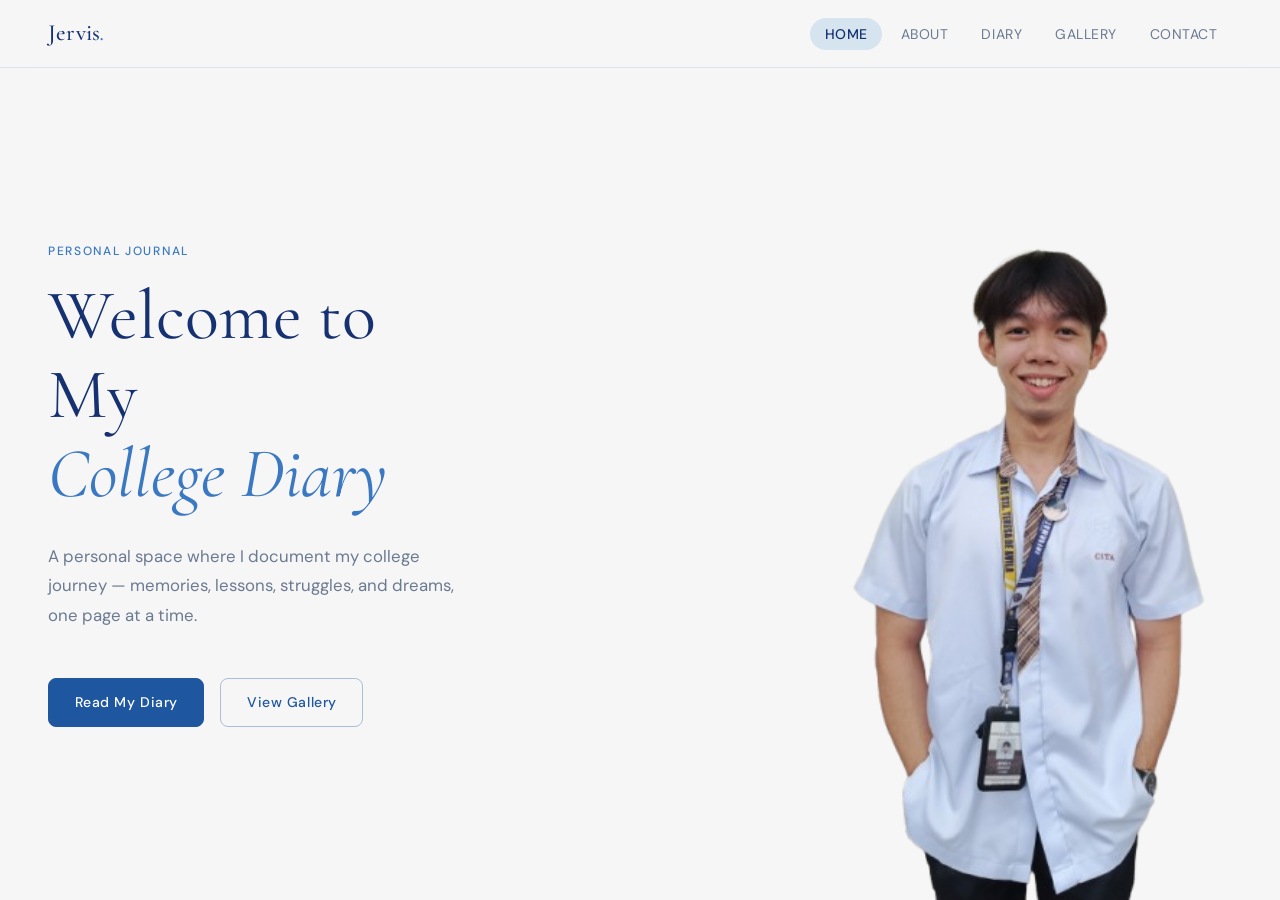
==== index.html @ 03a33ef6 "Initial commit" ====
<!DOCTYPE html>
<html lang="en">
<head>
  <meta charset="UTF-8">
  <meta name="viewport" content="width=device-width, initial-scale=1.0">
  <title>Jervis | College Diary</title>
  <link rel="stylesheet" href="style.css">
</head>
<body>

  <!-- Navigation -->
  <nav class="site-nav">
    <a class="site-nav__brand" href="index.html">Jervis<span>.</span></a>
    <ul class="site-nav__links" id="navLinks">
      <li><a href="index.html" class="active">Home</a></li>
      <li><a href="About.html">About</a></li>
      <li><a href="Diary.html">Diary</a></li>
      <li><a href="Gallery.html">Gallery</a></li>
      <li><a href="Contact.html">Contact</a></li>
    </ul>
    <button class="nav-toggle" id="navToggle" aria-label="Toggle menu">
      <span></span><span></span><span></span>
    </button>
  </nav>

  <!-- Hero -->
  <section class="hero">
    <div class="hero__content">
      <span class="hero__eyebrow">Personal Journal</span>
      <h1 class="hero__title">Welcome to My<br><em>College Diary</em></h1>
      <p class="hero__subtitle">
        A personal space where I document my college journey — memories, lessons, struggles, and dreams, one page at a time.
      </p>
      <div class="hero__actions">
        <a href="Diary.html" class="btn btn-primary">Read My Diary</a>
        <a href="Gallery.html" class="btn btn-outline">View Gallery</a>
      </div>
    </div>
    <div class="hero__image-wrap">
      <img src="src/IMG_20260216_111054_024-removebg-preview.png" alt="Jervis">
    </div>
  </section>

  <!-- Footer -->
  <!-- <footer class="site-footer">
    <p class="site-footer__copy">&copy; 2026 Jervis. All rights reserved.</p>
    <nav class="site-footer__links">
      <a href="About.html">About</a>
      <a href="Diary.html">Diary</a>
      <a href="Contact.html">Contact</a>
    </nav>
  </footer> -->

  <script>
    const toggle = document.getElementById('navToggle');
    const links  = document.getElementById('navLinks');
    toggle.addEventListener('click', () => links.classList.toggle('open'));
    links.querySelectorAll('a').forEach(a => a.addEventListener('click', () => links.classList.remove('open')));
  </script>
</body>
</html>
---- style.css ----
/* =============================================
   YSHOU COLLEGE DIARY — Redesigned Style
   Minimalist & Aesthetic UI/UX
   ============================================= */

@import url('https://fonts.googleapis.com/css2?family=Cormorant+Garamond:ital,wght@0,300;0,400;0,500;0,600;1,300;1,400&family=DM+Sans:wght@300;400;500&display=swap');

:root {
  --color-bg-main:        #F6F6F6;
  --color-bg-secondary:   #D6E4F0;
  --color-primary:        #1E56A0;
  --color-primary-dark:   #163172;
  --color-text-primary:   #163172;
  --color-text-secondary: #1E56A0;
  --color-text-muted:     #6B7A90;
  --color-border:         #D6E4F0;
  --color-accent:         #3A78C2;
  --color-bg-card:        #FFFFFF;
  --color-bg-hover:       #EBF3FA;
  --color-surface:        #F0F6FC;
  --color-ink:            #1a2a3a;
  --color-rule:           rgba(30, 86, 160, 0.12);
  --font-display: 'Cormorant Garamond', Georgia, serif;
  --font-body:    'DM Sans', system-ui, sans-serif;
  --space-xs:  0.5rem;
  --space-sm:  1rem;
  --space-md:  1.75rem;
  --space-lg:  3rem;
  --space-xl:  5rem;
  --radius-sm: 8px;
  --radius-md: 16px;
  --radius-lg: 28px;
  --shadow-card: 0 2px 20px rgba(22, 49, 114, 0.07), 0 1px 4px rgba(22, 49, 114, 0.05);
  --shadow-hover: 0 8px 32px rgba(22, 49, 114, 0.13), 0 2px 8px rgba(22, 49, 114, 0.08);
  --transition: 0.26s cubic-bezier(0.4, 0, 0.2, 1);
}

*, *::before, *::after { box-sizing: border-box; margin: 0; padding: 0; }
html { scroll-behavior: smooth; }
body {
  background-color: var(--color-bg-main);
  font-family: var(--font-body);
  font-size: 1rem;
  font-weight: 400;
  line-height: 1.7;
  color: var(--color-ink);
  -webkit-font-smoothing: antialiased;
}
img { display: block; max-width: 100%; }
a { text-decoration: none; color: inherit; }

/* NAVIGATION */
.site-nav {
  position: sticky; top: 0; z-index: 100;
  background: rgba(246, 246, 246, 0.88);
  backdrop-filter: blur(14px);
  -webkit-backdrop-filter: blur(14px);
  border-bottom: 1px solid var(--color-rule);
  padding: 0 var(--space-lg);
  display: flex; align-items: center; justify-content: space-between;
  height: 68px;
}
.site-nav__brand {
  font-family: var(--font-display);
  font-size: 1.45rem; font-weight: 500; letter-spacing: 0.01em;
  color: var(--color-primary-dark); white-space: nowrap;
}
.site-nav__brand span { color: var(--color-accent); font-style: italic; }
.site-nav__links { display: flex; align-items: center; gap: 0.25rem; list-style: none; }
.site-nav__links a {
  font-size: 0.875rem; font-weight: 400; letter-spacing: 0.04em;
  text-transform: uppercase; color: var(--color-text-muted);
  padding: 0.45rem 0.9rem; border-radius: 99px;
  transition: color var(--transition), background var(--transition);
}
.site-nav__links a:hover { color: var(--color-primary); background: var(--color-bg-hover); }
.site-nav__links a.active { color: var(--color-primary-dark); font-weight: 500; background: var(--color-bg-secondary); }
.nav-toggle { display: none; flex-direction: column; gap: 5px; cursor: pointer; padding: 6px; border: none; background: none; }
.nav-toggle span { display: block; width: 22px; height: 2px; background: var(--color-primary-dark); border-radius: 2px; transition: var(--transition); }

/* PAGE WRAPPER */
.page-wrapper { max-width: 1120px; margin: 0 auto; padding: 0 var(--space-lg); }

/* HERO */
.hero {
  min-height: calc(100vh - 68px); /* hero */
  display: flex;
  justify-content: center;
  align-items: center;
  gap: 0;
  padding: 0 0 0 var(--space-lg);
  max-width: 100%;
  margin: 0 auto;
  overflow: hidden;
  padding: auto 20%;
}
.hero__content {
  display: flex;
  flex-direction: column;
  padding-left: -100px;
  padding: var(--space-xl) var(--space-lg) var(--space-xl) 0;
}
.hero__eyebrow {
  display: inline-block; font-family: var(--font-body);
  font-size: 0.75rem; font-weight: 500; letter-spacing: 0.14em;
  text-transform: uppercase; color: var(--color-accent);
  margin-bottom: var(--space-sm); opacity: 0;
  animation: fadeUp 0.7s 0.1s forwards;
}
.hero__title {
  font-family: var(--font-display);
  font-size: clamp(2.6rem, 5.5vw, 4.4rem); font-weight: 400;
  line-height: 1.12; color: var(--color-primary-dark);
  margin-bottom: var(--space-md); opacity: 0;
  animation: fadeUp 0.7s 0.2s forwards;
}
.hero__title em { font-style: italic; color: var(--color-accent); }
.hero__subtitle {
  font-size: 1.05rem; line-height: 1.75; color: var(--color-text-muted);
  max-width: 420px; margin-bottom: var(--space-lg);
  opacity: 0; animation: fadeUp 0.7s 0.3s forwards;
}
.hero__actions { display: flex; gap: var(--space-sm); flex-wrap: wrap; opacity: 0; animation: fadeUp 0.7s 0.4s forwards; }
.hero__image-wrap {
  display: flex;
  justify-content: center;
  align-items: flex-end;
  opacity: 0;
  animation: fadeIn 1s 0.3s forwards;
  /* Break out of the grid column to bleed toward the right edge */
  margin-right: calc(-1 * var(--space-lg));
  overflow: visible;
  position: relative;
}
.hero__image-wrap img {
  height: calc(100vh - 68px);
  max-height: none;
  width: auto;
  object-fit: contain;
  object-position: bottom center;
  /* filter: drop-shadow(-24px 0 56px rgba(30, 86, 160, 0.18)) drop-shadow(0 32px 64px rgba(22, 49, 114, 0.16)); */
  transform-origin: bottom right;
  margin-left: 250px;
}

/* BUTTONS */
.btn {
  display: inline-flex; align-items: center; gap: 0.4rem;
  font-family: var(--font-body); font-size: 0.875rem; font-weight: 500;
  letter-spacing: 0.04em; padding: 0.72rem 1.6rem;
  border-radius: var(--radius-sm); border: 1.5px solid transparent;
  cursor: pointer; transition: all var(--transition); white-space: nowrap;
}
.btn-primary { background: var(--color-primary); color: #fff; border-color: var(--color-primary); }
.btn-primary:hover { background: var(--color-primary-dark); border-color: var(--color-primary-dark); box-shadow: 0 4px 16px rgba(22, 49, 114, 0.22); transform: translateY(-1px); color: #fff; }
.btn-outline { background: transparent; color: var(--color-primary); border-color: rgba(30, 86, 160, 0.35); }
.btn-outline:hover { background: var(--color-bg-hover); border-color: var(--color-primary); transform: translateY(-1px); color: var(--color-primary-dark); }

/* PAGE HEADER */
.page-header { padding: var(--space-xl) 0 var(--space-lg); text-align: center; }
.page-header__label { display: inline-block; font-size: 0.72rem; font-weight: 500; letter-spacing: 0.16em; text-transform: uppercase; color: var(--color-accent); margin-bottom: 0.6rem; }
.page-header__title { font-family: var(--font-display); font-size: clamp(2rem, 4vw, 3.2rem); font-weight: 400; color: var(--color-primary-dark); line-height: 1.2; margin-bottom: 0.75rem; }
.page-header__desc { font-size: 1rem; color: var(--color-text-muted); max-width: 520px; margin: 0 auto; line-height: 1.7; }
.divider { width: 48px; height: 2px; background: var(--color-primary); border-radius: 2px; margin: 1.5rem auto 0; opacity: 0.35; }

/* DIARY ENTRIES */
.entries-list { max-width: 700px; margin: 0 auto; padding-bottom: var(--space-xl); }
.entry-card {
  background: var(--color-bg-card); border-radius: var(--radius-md);
  padding: var(--space-md) var(--space-lg); margin-bottom: var(--space-md);
  box-shadow: var(--shadow-card); border-left: 3px solid var(--color-bg-secondary);
  transition: box-shadow var(--transition), border-color var(--transition), transform var(--transition);
  cursor: default;
}
.entry-card:hover { box-shadow: var(--shadow-hover); border-left-color: var(--color-primary); transform: translateY(-2px); }
.entry-card__date { font-size: 0.75rem; font-weight: 500; letter-spacing: 0.1em; text-transform: uppercase; color: var(--color-accent); margin-bottom: 0.5rem; }
.entry-card__title { font-family: var(--font-display); font-size: 1.5rem; font-weight: 500; color: var(--color-primary-dark); margin-bottom: 0.65rem; line-height: 1.3; }
.entry-card__body { font-size: 0.97rem; color: var(--color-text-muted); line-height: 1.8; }

/* ABOUT */
.about-section { max-width: 760px; margin: 0 auto; padding-bottom: var(--space-xl); }
.about-card { background: var(--color-bg-card); border-radius: var(--radius-lg); padding: var(--space-xl); box-shadow: var(--shadow-card); display: flex; gap: var(--space-lg); align-items: flex-start; }
.about-card__avatar { flex-shrink: 0; width: 140px; height: 140px; border-radius: 50%; overflow: hidden; border: 4px solid var(--color-bg-secondary); background: var(--color-surface); }
.about-card__avatar img { width: 100%; height: 100%; object-fit: cover; object-position: center top; }
.about-card__name { font-family: var(--font-display); font-size: 2.2rem; font-weight: 400; color: var(--color-primary-dark); margin-bottom: 0.3rem; }
.about-card__role { font-size: 0.8rem; font-weight: 500; letter-spacing: 0.12em; text-transform: uppercase; color: var(--color-accent); margin-bottom: var(--space-sm); }
.about-card__bio { font-size: 1rem; color: var(--color-text-muted); line-height: 1.8; }

/* GALLERY */
.gallery-grid { display: grid; grid-template-columns: repeat(3, 1fr); gap: var(--space-md); padding-bottom: var(--space-xl); }
.gallery-item { border-radius: var(--radius-md); overflow: hidden; background: var(--color-bg-secondary); aspect-ratio: 1 / 1; box-shadow: var(--shadow-card); transition: box-shadow var(--transition), transform var(--transition); cursor: zoom-in; }
.gallery-item:hover { box-shadow: var(--shadow-hover); transform: scale(1.02); }
.gallery-item img { width: 100%; height: 100%; object-fit: cover; object-position: top; transition: transform var(--transition); }
.gallery-item:hover img { transform: scale(1.05); }

/* CONTACT */
.contact-wrap { max-width: 580px; margin: 0 auto; padding-bottom: var(--space-xl); }
.contact-form { background: var(--color-bg-card); border-radius: var(--radius-lg); padding: var(--space-xl); box-shadow: var(--shadow-card); }
.form-group { margin-bottom: 1.4rem; }
.form-label { display: block; font-size: 0.78rem; font-weight: 500; letter-spacing: 0.1em; text-transform: uppercase; color: var(--color-text-secondary); margin-bottom: 0.5rem; }
.form-control { width: 100%; padding: 0.72rem 1rem; font-family: var(--font-body); font-size: 0.95rem; color: var(--color-ink); background: var(--color-surface); border: 1.5px solid var(--color-border); border-radius: var(--radius-sm); transition: border-color var(--transition), box-shadow var(--transition), background var(--transition); outline: none; -webkit-appearance: none; }
.form-control::placeholder { color: #b0bcc8; }
.form-control:focus { background: #fff; border-color: var(--color-primary); box-shadow: 0 0 0 4px rgba(30, 86, 160, 0.1); }
textarea.form-control { resize: vertical; min-height: 130px; }

/* FOOTER */
.site-footer { border-top: 1px solid var(--color-rule); padding: var(--space-md) var(--space-lg); display: flex; align-items: center; justify-content: space-between; flex-wrap: wrap; gap: 1rem; }
.site-footer__copy { font-size: 0.82rem; color: var(--color-text-muted); }
.site-footer__links { display: flex; gap: var(--space-sm); }
.site-footer__links a { font-size: 0.82rem; color: var(--color-text-muted); transition: color var(--transition); }
.site-footer__links a:hover { color: var(--color-primary); }

/* ANIMATIONS */
@keyframes fadeUp { from { opacity: 0; transform: translateY(18px); } to { opacity: 1; transform: translateY(0); } }
@keyframes fadeIn { from { opacity: 0; } to { opacity: 1; } }
.entry-card:nth-child(1) { animation: fadeUp 0.55s 0.05s both; }
.entry-card:nth-child(2) { animation: fadeUp 0.55s 0.13s both; }
.entry-card:nth-child(3) { animation: fadeUp 0.55s 0.21s both; }
.entry-card:nth-child(4) { animation: fadeUp 0.55s 0.29s both; }
.gallery-item:nth-child(1) { animation: fadeUp 0.5s 0.05s both; }
.gallery-item:nth-child(2) { animation: fadeUp 0.5s 0.12s both; }
.gallery-item:nth-child(3) { animation: fadeUp 0.5s 0.19s both; }

/* RESPONSIVE */
@media (max-width: 900px) {
  .hero { grid-template-columns: 1fr; text-align: center; padding: var(--space-lg) var(--space-md); gap: var(--space-md); min-height: unset; overflow: hidden; }
  .hero__subtitle { margin-left: auto; margin-right: auto; }
  .hero__actions { justify-content: center; }
  .hero__image-wrap img { height: 55vh; max-height: none; }
  .hero__image-wrap { order: -1; }
  .about-card { flex-direction: column; align-items: center; text-align: center; padding: var(--space-lg); }
  .gallery-grid { grid-template-columns: repeat(2, 1fr); }
  .site-nav { padding: 0 var(--space-md); }
  .page-wrapper { padding: 0 var(--space-md); }
}
@media (max-width: 600px) {
  .site-nav__links { display: none; position: fixed; inset: 68px 0 0 0; background: rgba(246, 246, 246, 0.97); flex-direction: column; align-items: center; justify-content: center; gap: 0.5rem; padding: var(--space-lg); }
  .site-nav__links.open { display: flex; }
  .site-nav__links a { font-size: 1.1rem; padding: 0.7rem 2rem; width: 100%; text-align: center; }
  .nav-toggle { display: flex; }
  .gallery-grid { grid-template-columns: 1fr; }
  .page-wrapper { padding: 0 var(--space-sm); }
  .contact-form, .about-card { padding: var(--space-lg) var(--space-md); }
  .entry-card { padding: var(--space-sm) var(--space-md); }
}
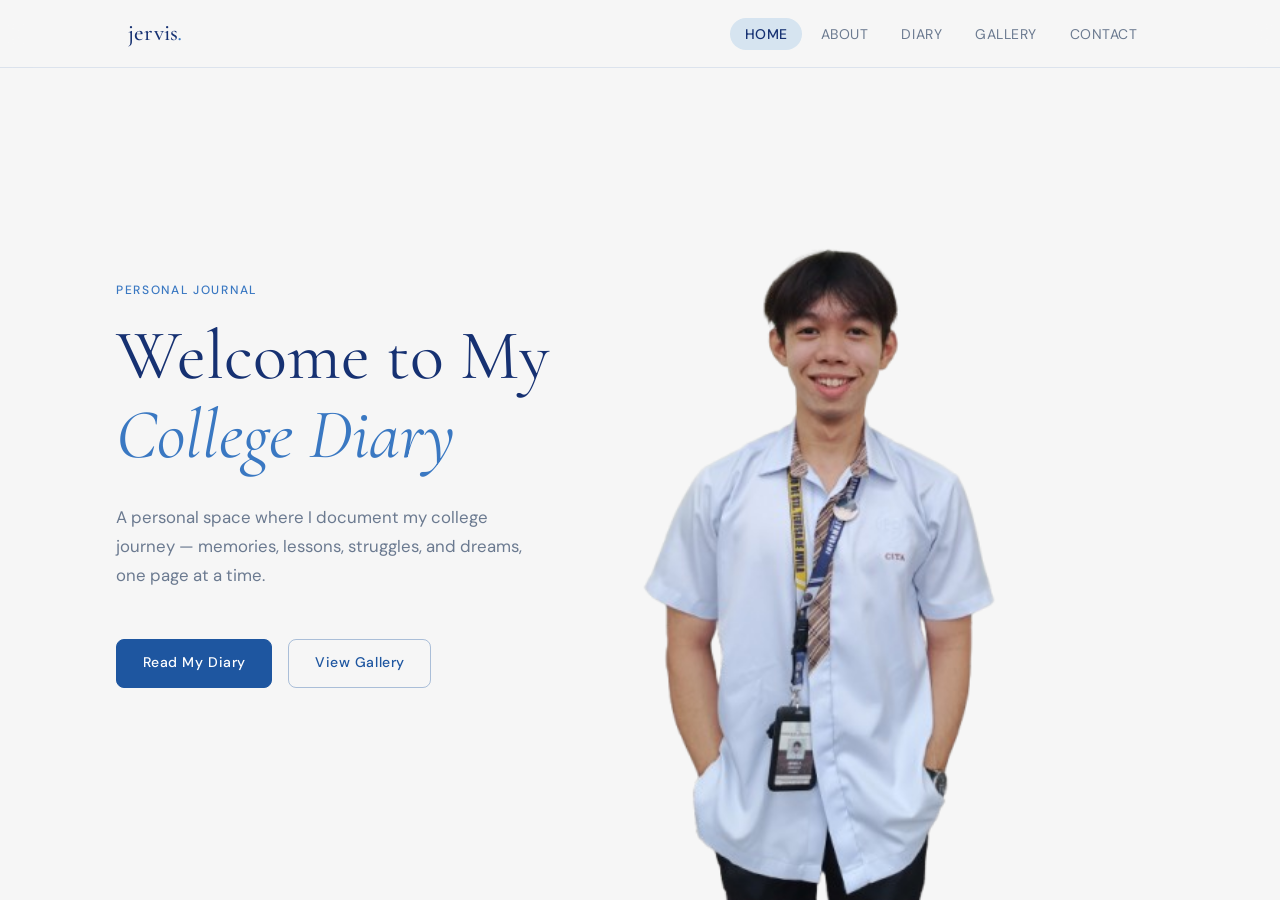
==== commit ef5b14e6: "added and fixed responsive" ====
--- a/index.html
+++ b/index.html
@@ -1,26 +1,30 @@
 <!DOCTYPE html>
 <html lang="en">
+
 <head>
   <meta charset="UTF-8">
   <meta name="viewport" content="width=device-width, initial-scale=1.0">
-  <title>Jervis | College Diary</title>
+  <title>jervis | College Diary</title>
   <link rel="stylesheet" href="style.css">
 </head>
+
 <body>
 
   <!-- Navigation -->
   <nav class="site-nav">
-    <a class="site-nav__brand" href="index.html">Jervis<span>.</span></a>
-    <ul class="site-nav__links" id="navLinks">
-      <li><a href="index.html" class="active">Home</a></li>
-      <li><a href="About.html">About</a></li>
-      <li><a href="Diary.html">Diary</a></li>
-      <li><a href="Gallery.html">Gallery</a></li>
-      <li><a href="Contact.html">Contact</a></li>
-    </ul>
-    <button class="nav-toggle" id="navToggle" aria-label="Toggle menu">
-      <span></span><span></span><span></span>
-    </button>
+    <div class="site-nav__inner">
+      <a class="site-nav__brand" href="index.html">jervis<span>.</span></a>
+      <ul class="site-nav__links" id="navLinks">
+        <li><a href="index.html" class="active">Home</a></li>
+        <li><a href="About.html">About</a></li>
+        <li><a href="Diary.html">Diary</a></li>
+        <li><a href="Gallery.html">Gallery</a></li>
+        <li><a href="Contact.html">Contact</a></li>
+      </ul>
+      <button class="nav-toggle" id="navToggle" aria-label="Toggle menu">
+        <span></span><span></span><span></span>
+      </button>
+    </div>
   </nav>
 
   <!-- Hero -->
@@ -29,7 +33,8 @@
       <span class="hero__eyebrow">Personal Journal</span>
       <h1 class="hero__title">Welcome to My<br><em>College Diary</em></h1>
       <p class="hero__subtitle">
-        A personal space where I document my college journey — memories, lessons, struggles, and dreams, one page at a time.
+        A personal space where I document my college journey — memories, lessons, struggles, and dreams, one page at a
+        time.
       </p>
       <div class="hero__actions">
         <a href="Diary.html" class="btn btn-primary">Read My Diary</a>
@@ -37,13 +42,13 @@
       </div>
     </div>
     <div class="hero__image-wrap">
-      <img src="src/IMG_20260216_111054_024-removebg-preview.png" alt="Jervis">
+      <img src="src/IMG_20260216_111054_024-removebg-preview.png" alt="jervis">
     </div>
   </section>
 
   <!-- Footer -->
   <!-- <footer class="site-footer">
-    <p class="site-footer__copy">&copy; 2026 Jervis. All rights reserved.</p>
+    <p class="site-footer__copy">&copy; 2026 jervis. All rights reserved.</p>
     <nav class="site-footer__links">
       <a href="About.html">About</a>
       <a href="Diary.html">Diary</a>
@@ -53,9 +58,16 @@
 
   <script>
     const toggle = document.getElementById('navToggle');
-    const links  = document.getElementById('navLinks');
-    toggle.addEventListener('click', () => links.classList.toggle('open'));
-    links.querySelectorAll('a').forEach(a => a.addEventListener('click', () => links.classList.remove('open')));
+    const links = document.getElementById('navLinks');
+    toggle.addEventListener('click', () => {
+      links.classList.toggle('open');
+      toggle.classList.toggle('open');
+    });
+    links.querySelectorAll('a').forEach(a => a.addEventListener('click', () => {
+      links.classList.remove('open');
+      toggle.classList.remove('open');
+    }));
   </script>
 </body>
-</html>
+
+</html>
--- a/style.css
+++ b/style.css
@@ -6,27 +6,27 @@
 @import url('https://fonts.googleapis.com/css2?family=Cormorant+Garamond:ital,wght@0,300;0,400;0,500;0,600;1,300;1,400&family=DM+Sans:wght@300;400;500&display=swap');
 
 :root {
-  --color-bg-main:        #F6F6F6;
-  --color-bg-secondary:   #D6E4F0;
-  --color-primary:        #1E56A0;
-  --color-primary-dark:   #163172;
-  --color-text-primary:   #163172;
+  --color-bg-main: #F6F6F6;
+  --color-bg-secondary: #D6E4F0;
+  --color-primary: #1E56A0;
+  --color-primary-dark: #163172;
+  --color-text-primary: #163172;
   --color-text-secondary: #1E56A0;
-  --color-text-muted:     #6B7A90;
-  --color-border:         #D6E4F0;
-  --color-accent:         #3A78C2;
-  --color-bg-card:        #FFFFFF;
-  --color-bg-hover:       #EBF3FA;
-  --color-surface:        #F0F6FC;
-  --color-ink:            #1a2a3a;
-  --color-rule:           rgba(30, 86, 160, 0.12);
+  --color-text-muted: #6B7A90;
+  --color-border: #D6E4F0;
+  --color-accent: #3A78C2;
+  --color-bg-card: #FFFFFF;
+  --color-bg-hover: #EBF3FA;
+  --color-surface: #F0F6FC;
+  --color-ink: #1a2a3a;
+  --color-rule: rgba(30, 86, 160, 0.12);
   --font-display: 'Cormorant Garamond', Georgia, serif;
-  --font-body:    'DM Sans', system-ui, sans-serif;
-  --space-xs:  0.5rem;
-  --space-sm:  1rem;
-  --space-md:  1.75rem;
-  --space-lg:  3rem;
-  --space-xl:  5rem;
+  --font-body: 'DM Sans', system-ui, sans-serif;
+  --space-xs: 0.5rem;
+  --space-sm: 1rem;
+  --space-md: 1.75rem;
+  --space-lg: 3rem;
+  --space-xl: 5rem;
   --radius-sm: 8px;
   --radius-md: 16px;
   --radius-lg: 28px;
@@ -35,8 +35,18 @@
   --transition: 0.26s cubic-bezier(0.4, 0, 0.2, 1);
 }
 
-*, *::before, *::after { box-sizing: border-box; margin: 0; padding: 0; }
-html { scroll-behavior: smooth; }
+*,
+*::before,
+*::after {
+  box-sizing: border-box;
+  margin: 0;
+  padding: 0;
+}
+
+html {
+  scroll-behavior: smooth;
+}
+
 body {
   background-color: var(--color-bg-main);
   font-family: var(--font-body);
@@ -46,200 +56,853 @@
   color: var(--color-ink);
   -webkit-font-smoothing: antialiased;
 }
-img { display: block; max-width: 100%; }
-a { text-decoration: none; color: inherit; }
+
+img {
+  display: block;
+  max-width: 100%;
+}
+
+a {
+  text-decoration: none;
+  color: inherit;
+}
 
 /* NAVIGATION */
 .site-nav {
-  position: sticky; top: 0; z-index: 100;
+  position: sticky;
+  top: 0;
+  z-index: 100;
   background: rgba(246, 246, 246, 0.88);
   backdrop-filter: blur(14px);
   -webkit-backdrop-filter: blur(14px);
   border-bottom: 1px solid var(--color-rule);
+  padding: 0;
+  height: 68px;
+}
+
+.site-nav__inner {
+  max-width: 1120px;
+  width: 100%;
+  margin: 0 auto;
   padding: 0 var(--space-lg);
-  display: flex; align-items: center; justify-content: space-between;
-  height: 68px;
-}
+  display: flex;
+  align-items: center;
+  justify-content: space-between;
+  height: 100%;
+}
+
 .site-nav__brand {
   font-family: var(--font-display);
-  font-size: 1.45rem; font-weight: 500; letter-spacing: 0.01em;
-  color: var(--color-primary-dark); white-space: nowrap;
-}
-.site-nav__brand span { color: var(--color-accent); font-style: italic; }
-.site-nav__links { display: flex; align-items: center; gap: 0.25rem; list-style: none; }
+  font-size: 1.45rem;
+  font-weight: 500;
+  letter-spacing: 0.01em;
+  color: var(--color-primary-dark);
+  white-space: nowrap;
+}
+
+.site-nav__brand span {
+  color: var(--color-accent);
+  font-style: italic;
+}
+
+.site-nav__links {
+  display: flex;
+  align-items: center;
+  gap: 0.25rem;
+  list-style: none;
+}
+
 .site-nav__links a {
-  font-size: 0.875rem; font-weight: 400; letter-spacing: 0.04em;
-  text-transform: uppercase; color: var(--color-text-muted);
-  padding: 0.45rem 0.9rem; border-radius: 99px;
+  font-size: 0.875rem;
+  font-weight: 400;
+  letter-spacing: 0.04em;
+  text-transform: uppercase;
+  color: var(--color-text-muted);
+  padding: 0.45rem 0.9rem;
+  border-radius: 99px;
   transition: color var(--transition), background var(--transition);
 }
-.site-nav__links a:hover { color: var(--color-primary); background: var(--color-bg-hover); }
-.site-nav__links a.active { color: var(--color-primary-dark); font-weight: 500; background: var(--color-bg-secondary); }
-.nav-toggle { display: none; flex-direction: column; gap: 5px; cursor: pointer; padding: 6px; border: none; background: none; }
-.nav-toggle span { display: block; width: 22px; height: 2px; background: var(--color-primary-dark); border-radius: 2px; transition: var(--transition); }
+
+.site-nav__links a:hover {
+  color: var(--color-primary);
+  background: var(--color-bg-hover);
+}
+
+.site-nav__links a.active {
+  color: var(--color-primary-dark);
+  font-weight: 500;
+  background: var(--color-bg-secondary);
+}
+
+.nav-toggle {
+  display: none;
+  flex-direction: column;
+  gap: 5px;
+  cursor: pointer;
+  padding: 6px;
+  border: none;
+  background: none;
+}
+
+.nav-toggle span {
+  display: block;
+  width: 22px;
+  height: 2px;
+  background: var(--color-primary-dark);
+  border-radius: 2px;
+  transition: var(--transition);
+}
 
 /* PAGE WRAPPER */
-.page-wrapper { max-width: 1120px; margin: 0 auto; padding: 0 var(--space-lg); }
+.page-wrapper {
+  max-width: 1120px;
+  margin: 0 auto;
+  padding: 0 var(--space-lg);
+}
 
 /* HERO */
 .hero {
-  min-height: calc(100vh - 68px); /* hero */
-  display: flex;
+  display: flex;
+  align-items: center;
   justify-content: center;
-  align-items: center;
-  gap: 0;
-  padding: 0 0 0 var(--space-lg);
-  max-width: 100%;
-  margin: 0 auto;
+  min-height: calc(100vh - 68px);
   overflow: hidden;
-  padding: auto 20%;
-}
+  padding: 0 var(--space-lg);
+}
+
 .hero__content {
   display: flex;
   flex-direction: column;
-  padding-left: -100px;
+  flex: 0 1 540px;
+  min-width: 0;
   padding: var(--space-xl) var(--space-lg) var(--space-xl) 0;
 }
+
 .hero__eyebrow {
-  display: inline-block; font-family: var(--font-body);
-  font-size: 0.75rem; font-weight: 500; letter-spacing: 0.14em;
-  text-transform: uppercase; color: var(--color-accent);
-  margin-bottom: var(--space-sm); opacity: 0;
+  display: inline-block;
+  font-family: var(--font-body);
+  font-size: 0.75rem;
+  font-weight: 500;
+  letter-spacing: 0.14em;
+  text-transform: uppercase;
+  color: var(--color-accent);
+  margin-bottom: var(--space-sm);
+  opacity: 0;
   animation: fadeUp 0.7s 0.1s forwards;
 }
+
 .hero__title {
   font-family: var(--font-display);
-  font-size: clamp(2.6rem, 5.5vw, 4.4rem); font-weight: 400;
-  line-height: 1.12; color: var(--color-primary-dark);
-  margin-bottom: var(--space-md); opacity: 0;
+  font-size: clamp(2.6rem, 5.5vw, 4.4rem);
+  font-weight: 400;
+  line-height: 1.12;
+  color: var(--color-primary-dark);
+  margin-bottom: var(--space-md);
+  opacity: 0;
   animation: fadeUp 0.7s 0.2s forwards;
 }
-.hero__title em { font-style: italic; color: var(--color-accent); }
+
+.hero__title em {
+  font-style: italic;
+  color: var(--color-accent);
+}
+
 .hero__subtitle {
-  font-size: 1.05rem; line-height: 1.75; color: var(--color-text-muted);
-  max-width: 420px; margin-bottom: var(--space-lg);
-  opacity: 0; animation: fadeUp 0.7s 0.3s forwards;
-}
-.hero__actions { display: flex; gap: var(--space-sm); flex-wrap: wrap; opacity: 0; animation: fadeUp 0.7s 0.4s forwards; }
+  font-size: 1.05rem;
+  line-height: 1.75;
+  color: var(--color-text-muted);
+  max-width: 420px;
+  margin-bottom: var(--space-lg);
+  opacity: 0;
+  animation: fadeUp 0.7s 0.3s forwards;
+}
+
+.hero__actions {
+  display: flex;
+  gap: var(--space-sm);
+  flex-wrap: wrap;
+  opacity: 0;
+  animation: fadeUp 0.7s 0.4s forwards;
+}
+
 .hero__image-wrap {
-  display: flex;
-  justify-content: center;
+  flex: 1 1 auto;
+  display: flex;
+  justify-content: flex-end;
   align-items: flex-end;
+  align-self: flex-end;
+  overflow: hidden;
+  min-width: 0;
+  min-height: 0;
   opacity: 0;
   animation: fadeIn 1s 0.3s forwards;
-  /* Break out of the grid column to bleed toward the right edge */
-  margin-right: calc(-1 * var(--space-lg));
-  overflow: visible;
   position: relative;
 }
+
 .hero__image-wrap img {
   height: calc(100vh - 68px);
-  max-height: none;
   width: auto;
+  max-width: none;
   object-fit: contain;
-  object-position: bottom center;
-  /* filter: drop-shadow(-24px 0 56px rgba(30, 86, 160, 0.18)) drop-shadow(0 32px 64px rgba(22, 49, 114, 0.16)); */
-  transform-origin: bottom right;
-  margin-left: 250px;
+  object-position: bottom right;
+  display: block;
+  flex-shrink: 0;
 }
 
 /* BUTTONS */
 .btn {
-  display: inline-flex; align-items: center; gap: 0.4rem;
-  font-family: var(--font-body); font-size: 0.875rem; font-weight: 500;
-  letter-spacing: 0.04em; padding: 0.72rem 1.6rem;
-  border-radius: var(--radius-sm); border: 1.5px solid transparent;
-  cursor: pointer; transition: all var(--transition); white-space: nowrap;
-}
-.btn-primary { background: var(--color-primary); color: #fff; border-color: var(--color-primary); }
-.btn-primary:hover { background: var(--color-primary-dark); border-color: var(--color-primary-dark); box-shadow: 0 4px 16px rgba(22, 49, 114, 0.22); transform: translateY(-1px); color: #fff; }
-.btn-outline { background: transparent; color: var(--color-primary); border-color: rgba(30, 86, 160, 0.35); }
-.btn-outline:hover { background: var(--color-bg-hover); border-color: var(--color-primary); transform: translateY(-1px); color: var(--color-primary-dark); }
+  display: inline-flex;
+  align-items: center;
+  gap: 0.4rem;
+  font-family: var(--font-body);
+  font-size: 0.875rem;
+  font-weight: 500;
+  letter-spacing: 0.04em;
+  padding: 0.72rem 1.6rem;
+  border-radius: var(--radius-sm);
+  border: 1.5px solid transparent;
+  cursor: pointer;
+  transition: all var(--transition);
+  white-space: nowrap;
+}
+
+.btn-primary {
+  background: var(--color-primary);
+  color: #fff;
+  border-color: var(--color-primary);
+}
+
+.btn-primary:hover {
+  background: var(--color-primary-dark);
+  border-color: var(--color-primary-dark);
+  box-shadow: 0 4px 16px rgba(22, 49, 114, 0.22);
+  transform: translateY(-1px);
+  color: #fff;
+}
+
+.btn-outline {
+  background: transparent;
+  color: var(--color-primary);
+  border-color: rgba(30, 86, 160, 0.35);
+}
+
+.btn-outline:hover {
+  background: var(--color-bg-hover);
+  border-color: var(--color-primary);
+  transform: translateY(-1px);
+  color: var(--color-primary-dark);
+}
 
 /* PAGE HEADER */
-.page-header { padding: var(--space-xl) 0 var(--space-lg); text-align: center; }
-.page-header__label { display: inline-block; font-size: 0.72rem; font-weight: 500; letter-spacing: 0.16em; text-transform: uppercase; color: var(--color-accent); margin-bottom: 0.6rem; }
-.page-header__title { font-family: var(--font-display); font-size: clamp(2rem, 4vw, 3.2rem); font-weight: 400; color: var(--color-primary-dark); line-height: 1.2; margin-bottom: 0.75rem; }
-.page-header__desc { font-size: 1rem; color: var(--color-text-muted); max-width: 520px; margin: 0 auto; line-height: 1.7; }
-.divider { width: 48px; height: 2px; background: var(--color-primary); border-radius: 2px; margin: 1.5rem auto 0; opacity: 0.35; }
+.page-header {
+  padding: var(--space-lg) 0 var(--space-md);
+  text-align: center;
+}
+
+.page-header__label {
+  display: inline-block;
+  font-size: 0.72rem;
+  font-weight: 500;
+  letter-spacing: 0.16em;
+  text-transform: uppercase;
+  color: var(--color-accent);
+  margin-bottom: 0.6rem;
+}
+
+.page-header__title {
+  font-family: var(--font-display);
+  font-size: clamp(2rem, 4vw, 3.2rem);
+  font-weight: 400;
+  color: var(--color-primary-dark);
+  line-height: 1.2;
+  margin-bottom: 0.75rem;
+}
+
+.page-header__desc {
+  font-size: 1rem;
+  color: var(--color-text-muted);
+  max-width: 520px;
+  margin: 0 auto;
+  line-height: 1.7;
+}
+
+.divider {
+  width: 48px;
+  height: 2px;
+  background: var(--color-primary);
+  border-radius: 2px;
+  margin: 1.5rem auto 0;
+  opacity: 0.35;
+}
 
 /* DIARY ENTRIES */
-.entries-list { max-width: 700px; margin: 0 auto; padding-bottom: var(--space-xl); }
+.entries-list {
+  max-width: 700px;
+  margin: 0 auto;
+  padding-bottom: var(--space-xl);
+}
+
 .entry-card {
-  background: var(--color-bg-card); border-radius: var(--radius-md);
-  padding: var(--space-md) var(--space-lg); margin-bottom: var(--space-md);
-  box-shadow: var(--shadow-card); border-left: 3px solid var(--color-bg-secondary);
+  background: var(--color-bg-card);
+  border-radius: var(--radius-md);
+  padding: var(--space-md) var(--space-lg);
+  margin-bottom: var(--space-md);
+  box-shadow: var(--shadow-card);
+  border-left: 3px solid var(--color-bg-secondary);
   transition: box-shadow var(--transition), border-color var(--transition), transform var(--transition);
   cursor: default;
 }
-.entry-card:hover { box-shadow: var(--shadow-hover); border-left-color: var(--color-primary); transform: translateY(-2px); }
-.entry-card__date { font-size: 0.75rem; font-weight: 500; letter-spacing: 0.1em; text-transform: uppercase; color: var(--color-accent); margin-bottom: 0.5rem; }
-.entry-card__title { font-family: var(--font-display); font-size: 1.5rem; font-weight: 500; color: var(--color-primary-dark); margin-bottom: 0.65rem; line-height: 1.3; }
-.entry-card__body { font-size: 0.97rem; color: var(--color-text-muted); line-height: 1.8; }
+
+.entry-card:hover {
+  box-shadow: var(--shadow-hover);
+  border-left-color: var(--color-primary);
+  transform: translateY(-2px);
+}
+
+.entry-card__date {
+  font-size: 0.75rem;
+  font-weight: 500;
+  letter-spacing: 0.1em;
+  text-transform: uppercase;
+  color: var(--color-accent);
+  margin-bottom: 0.5rem;
+}
+
+.entry-card__title {
+  font-family: var(--font-display);
+  font-size: 1.5rem;
+  font-weight: 500;
+  color: var(--color-primary-dark);
+  margin-bottom: 0.65rem;
+  line-height: 1.3;
+}
+
+.entry-card__body {
+  font-size: 0.97rem;
+  color: var(--color-text-muted);
+  line-height: 1.8;
+}
 
 /* ABOUT */
-.about-section { max-width: 760px; margin: 0 auto; padding-bottom: var(--space-xl); }
-.about-card { background: var(--color-bg-card); border-radius: var(--radius-lg); padding: var(--space-xl); box-shadow: var(--shadow-card); display: flex; gap: var(--space-lg); align-items: flex-start; }
-.about-card__avatar { flex-shrink: 0; width: 140px; height: 140px; border-radius: 50%; overflow: hidden; border: 4px solid var(--color-bg-secondary); background: var(--color-surface); }
-.about-card__avatar img { width: 100%; height: 100%; object-fit: cover; object-position: center top; }
-.about-card__name { font-family: var(--font-display); font-size: 2.2rem; font-weight: 400; color: var(--color-primary-dark); margin-bottom: 0.3rem; }
-.about-card__role { font-size: 0.8rem; font-weight: 500; letter-spacing: 0.12em; text-transform: uppercase; color: var(--color-accent); margin-bottom: var(--space-sm); }
-.about-card__bio { font-size: 1rem; color: var(--color-text-muted); line-height: 1.8; }
+.about-section {
+  max-width: 760px;
+  margin: 0 auto;
+  padding-bottom: var(--space-xl);
+}
+
+.about-card {
+  background: var(--color-bg-card);
+  border-radius: var(--radius-lg);
+  padding: var(--space-xl);
+  box-shadow: var(--shadow-card);
+  display: flex;
+  gap: var(--space-lg);
+  align-items: flex-start;
+}
+
+.about-card__avatar {
+  flex-shrink: 0;
+  width: 140px;
+  height: 140px;
+  border-radius: 50%;
+  overflow: hidden;
+  border: 4px solid var(--color-bg-secondary);
+  background: var(--color-surface);
+}
+
+.about-card__avatar img {
+  width: 100%;
+  height: 100%;
+  object-fit: cover;
+  object-position: center top;
+}
+
+.about-card__name {
+  font-family: var(--font-display);
+  font-size: 2.2rem;
+  font-weight: 400;
+  color: var(--color-primary-dark);
+  margin-bottom: 0.3rem;
+}
+
+.about-card__role {
+  font-size: 0.8rem;
+  font-weight: 500;
+  letter-spacing: 0.12em;
+  text-transform: uppercase;
+  color: var(--color-accent);
+  margin-bottom: var(--space-sm);
+}
+
+.about-card__bio {
+  font-size: 1rem;
+  color: var(--color-text-muted);
+  line-height: 1.8;
+}
 
 /* GALLERY */
-.gallery-grid { display: grid; grid-template-columns: repeat(3, 1fr); gap: var(--space-md); padding-bottom: var(--space-xl); }
-.gallery-item { border-radius: var(--radius-md); overflow: hidden; background: var(--color-bg-secondary); aspect-ratio: 1 / 1; box-shadow: var(--shadow-card); transition: box-shadow var(--transition), transform var(--transition); cursor: zoom-in; }
-.gallery-item:hover { box-shadow: var(--shadow-hover); transform: scale(1.02); }
-.gallery-item img { width: 100%; height: 100%; object-fit: cover; object-position: top; transition: transform var(--transition); }
-.gallery-item:hover img { transform: scale(1.05); }
+.gallery-grid {
+  display: grid;
+  grid-template-columns: repeat(3, 1fr);
+  gap: var(--space-md);
+  padding-bottom: var(--space-xl);
+}
+
+.gallery-item {
+  border-radius: var(--radius-md);
+  overflow: hidden;
+  background: var(--color-bg-secondary);
+  aspect-ratio: 1 / 1;
+  box-shadow: var(--shadow-card);
+  transition: box-shadow var(--transition), transform var(--transition);
+  cursor: zoom-in;
+}
+
+.gallery-item:hover {
+  box-shadow: var(--shadow-hover);
+  transform: scale(1.02);
+}
+
+.gallery-item img {
+  width: 100%;
+  height: 100%;
+  object-fit: cover;
+  object-position: top;
+  transition: transform var(--transition);
+}
+
+.gallery-item:hover img {
+  transform: scale(1.05);
+}
 
 /* CONTACT */
-.contact-wrap { max-width: 580px; margin: 0 auto; padding-bottom: var(--space-xl); }
-.contact-form { background: var(--color-bg-card); border-radius: var(--radius-lg); padding: var(--space-xl); box-shadow: var(--shadow-card); }
-.form-group { margin-bottom: 1.4rem; }
-.form-label { display: block; font-size: 0.78rem; font-weight: 500; letter-spacing: 0.1em; text-transform: uppercase; color: var(--color-text-secondary); margin-bottom: 0.5rem; }
-.form-control { width: 100%; padding: 0.72rem 1rem; font-family: var(--font-body); font-size: 0.95rem; color: var(--color-ink); background: var(--color-surface); border: 1.5px solid var(--color-border); border-radius: var(--radius-sm); transition: border-color var(--transition), box-shadow var(--transition), background var(--transition); outline: none; -webkit-appearance: none; }
-.form-control::placeholder { color: #b0bcc8; }
-.form-control:focus { background: #fff; border-color: var(--color-primary); box-shadow: 0 0 0 4px rgba(30, 86, 160, 0.1); }
-textarea.form-control { resize: vertical; min-height: 130px; }
+.contact-wrap {
+  max-width: 580px;
+  margin: 0 auto;
+  padding-bottom: var(--space-md);
+}
+
+.contact-form {
+  background: var(--color-bg-card);
+  border-radius: var(--radius-lg);
+  padding: var(--space-lg) var(--space-md);
+  box-shadow: var(--shadow-card);
+}
+
+.form-group {
+  margin-bottom: 1rem;
+}
+
+.form-label {
+  display: block;
+  font-size: 0.78rem;
+  font-weight: 500;
+  letter-spacing: 0.1em;
+  text-transform: uppercase;
+  color: var(--color-text-secondary);
+  margin-bottom: 0.4rem;
+}
+
+.form-control {
+  width: 100%;
+  padding: 0.65rem 1rem;
+  font-family: var(--font-body);
+  font-size: 0.95rem;
+  color: var(--color-ink);
+  background: var(--color-surface);
+  border: 1.5px solid var(--color-border);
+  border-radius: var(--radius-sm);
+  transition: border-color var(--transition), box-shadow var(--transition), background var(--transition);
+  outline: none;
+  -webkit-appearance: none;
+}
+
+.form-control::placeholder {
+  color: #b0bcc8;
+}
+
+.form-control:focus {
+  background: #fff;
+  border-color: var(--color-primary);
+  box-shadow: 0 0 0 4px rgba(30, 86, 160, 0.1);
+}
+
+textarea.form-control {
+  resize: vertical;
+  min-height: 88px;
+}
+
+/* SOCIAL ICONS */
+.social-links {
+  display: flex;
+  align-items: center;
+  justify-content: center;
+  gap: 0.85rem;
+  margin-top: 0.85rem;
+}
+
+.social-link {
+  display: inline-flex;
+  align-items: center;
+  justify-content: center;
+  width: 44px;
+  height: 44px;
+  border-radius: 50%;
+  border: 1.5px solid var(--color-border);
+  background: var(--color-surface);
+  color: var(--color-text-muted);
+  transition: background var(--transition), border-color var(--transition),
+    color var(--transition), box-shadow var(--transition), transform var(--transition);
+}
+
+.social-link svg {
+  width: 18px;
+  height: 18px;
+  fill: currentColor;
+  display: block;
+}
+
+.social-link:hover {
+  background: var(--color-primary);
+  border-color: var(--color-primary);
+  color: #fff;
+  box-shadow: 0 4px 16px rgba(30, 86, 160, 0.22);
+  transform: translateY(-2px);
+}
+
+.social-divider {
+  display: flex;
+  align-items: center;
+  gap: 0.9rem;
+  margin: 1rem 0 0;
+  color: var(--color-text-muted);
+  font-size: 0.72rem;
+  font-weight: 500;
+  letter-spacing: 0.1em;
+  text-transform: uppercase;
+}
+
+.social-divider::before,
+.social-divider::after {
+  content: '';
+  flex: 1;
+  height: 1px;
+  background: var(--color-rule);
+}
 
 /* FOOTER */
-.site-footer { border-top: 1px solid var(--color-rule); padding: var(--space-md) var(--space-lg); display: flex; align-items: center; justify-content: space-between; flex-wrap: wrap; gap: 1rem; }
-.site-footer__copy { font-size: 0.82rem; color: var(--color-text-muted); }
-.site-footer__links { display: flex; gap: var(--space-sm); }
-.site-footer__links a { font-size: 0.82rem; color: var(--color-text-muted); transition: color var(--transition); }
-.site-footer__links a:hover { color: var(--color-primary); }
+.site-footer {
+  border-top: 1px solid var(--color-rule);
+  padding: var(--space-md) var(--space-lg);
+  display: flex;
+  align-items: center;
+  justify-content: space-between;
+  flex-wrap: wrap;
+  gap: 1rem;
+}
+
+.site-footer__copy {
+  font-size: 0.82rem;
+  color: var(--color-text-muted);
+}
+
+.site-footer__links {
+  display: flex;
+  gap: var(--space-sm);
+}
+
+.site-footer__links a {
+  font-size: 0.82rem;
+  color: var(--color-text-muted);
+  transition: color var(--transition);
+}
+
+.site-footer__links a:hover {
+  color: var(--color-primary);
+}
 
 /* ANIMATIONS */
-@keyframes fadeUp { from { opacity: 0; transform: translateY(18px); } to { opacity: 1; transform: translateY(0); } }
-@keyframes fadeIn { from { opacity: 0; } to { opacity: 1; } }
-.entry-card:nth-child(1) { animation: fadeUp 0.55s 0.05s both; }
-.entry-card:nth-child(2) { animation: fadeUp 0.55s 0.13s both; }
-.entry-card:nth-child(3) { animation: fadeUp 0.55s 0.21s both; }
-.entry-card:nth-child(4) { animation: fadeUp 0.55s 0.29s both; }
-.gallery-item:nth-child(1) { animation: fadeUp 0.5s 0.05s both; }
-.gallery-item:nth-child(2) { animation: fadeUp 0.5s 0.12s both; }
-.gallery-item:nth-child(3) { animation: fadeUp 0.5s 0.19s both; }
+@keyframes fadeUp {
+  from {
+    opacity: 0;
+    transform: translateY(18px);
+  }
+
+  to {
+    opacity: 1;
+    transform: translateY(0);
+  }
+}
+
+@keyframes fadeIn {
+  from {
+    opacity: 0;
+  }
+
+  to {
+    opacity: 1;
+  }
+}
+
+.entry-card:nth-child(1) {
+  animation: fadeUp 0.55s 0.05s both;
+}
+
+.entry-card:nth-child(2) {
+  animation: fadeUp 0.55s 0.13s both;
+}
+
+.entry-card:nth-child(3) {
+  animation: fadeUp 0.55s 0.21s both;
+}
+
+.entry-card:nth-child(4) {
+  animation: fadeUp 0.55s 0.29s both;
+}
+
+.gallery-item:nth-child(1) {
+  animation: fadeUp 0.5s 0.05s both;
+}
+
+.gallery-item:nth-child(2) {
+  animation: fadeUp 0.5s 0.12s both;
+}
+
+.gallery-item:nth-child(3) {
+  animation: fadeUp 0.5s 0.19s both;
+}
 
 /* RESPONSIVE */
+
+/* Large screens (>1024px): tighten hero layout so content and image feel connected */
+@media (min-width: 1024px) {
+  .hero {
+    gap: var(--space-md);
+    padding-left: var(--space-md);
+  }
+
+  .hero__content {
+    padding: var(--space-lg) var(--space-sm) var(--space-lg) 0;
+    flex: 0 1 480px;
+  }
+
+  .hero__image-wrap {
+    flex: 0 1 520px;
+  }
+}
+
 @media (max-width: 900px) {
-  .hero { grid-template-columns: 1fr; text-align: center; padding: var(--space-lg) var(--space-md); gap: var(--space-md); min-height: unset; overflow: hidden; }
-  .hero__subtitle { margin-left: auto; margin-right: auto; }
-  .hero__actions { justify-content: center; }
-  .hero__image-wrap img { height: 55vh; max-height: none; }
-  .hero__image-wrap { order: -1; }
-  .about-card { flex-direction: column; align-items: center; text-align: center; padding: var(--space-lg); }
-  .gallery-grid { grid-template-columns: repeat(2, 1fr); }
-  .site-nav { padding: 0 var(--space-md); }
-  .page-wrapper { padding: 0 var(--space-md); }
-}
+
+  /* Hero: stack vertically — image on top, text below */
+  .hero {
+    flex-direction: column;
+    align-items: center;
+    text-align: center;
+    min-height: unset;
+    padding: 0 var(--space-md) var(--space-lg);
+    gap: 0;
+  }
+
+  .hero__content {
+    order: 2;
+    flex: 0 0 auto;
+    width: 100%;
+    max-width: 560px;
+    padding: var(--space-md) 0 var(--space-lg);
+  }
+
+  .hero__image-wrap {
+    order: 1;
+    flex: 0 0 auto;
+    width: 100%;
+    max-height: 42vh;
+    justify-content: center;
+    align-self: auto;
+    overflow: hidden;
+  }
+
+  .hero__image-wrap img {
+    height: 42vh;
+    width: auto;
+    max-width: 100%;
+    object-position: bottom center;
+  }
+
+  .hero__subtitle {
+    max-width: 480px;
+    margin-left: auto;
+    margin-right: auto;
+  }
+
+  .hero__actions {
+    justify-content: center;
+  }
+
+  /* Other layout */
+  .about-card {
+    flex-direction: column;
+    align-items: center;
+    text-align: center;
+    padding: var(--space-lg);
+  }
+
+  .gallery-grid {
+    grid-template-columns: repeat(2, 1fr);
+  }
+
+  .site-nav__inner {
+    padding: 0 var(--space-md);
+  }
+
+  .page-wrapper {
+    padding: 0 var(--space-md);
+  }
+}
+
 @media (max-width: 600px) {
-  .site-nav__links { display: none; position: fixed; inset: 68px 0 0 0; background: rgba(246, 246, 246, 0.97); flex-direction: column; align-items: center; justify-content: center; gap: 0.5rem; padding: var(--space-lg); }
-  .site-nav__links.open { display: flex; }
-  .site-nav__links a { font-size: 1.1rem; padding: 0.7rem 2rem; width: 100%; text-align: center; }
-  .nav-toggle { display: flex; }
-  .gallery-grid { grid-template-columns: 1fr; }
-  .page-wrapper { padding: 0 var(--space-sm); }
-  .contact-form, .about-card { padding: var(--space-lg) var(--space-md); }
-  .entry-card { padding: var(--space-sm) var(--space-md); }
-}
+
+  /* Nav container must be a positioned ancestor for the dropdown */
+  .site-nav {
+    position: sticky;
+    overflow: visible;
+  }
+
+  /* Dropdown: always rendered, visibility driven by max-height + opacity */
+  .site-nav__links {
+    display: flex;
+    position: absolute;
+    top: 68px;
+    left: 0;
+    right: 0;
+    z-index: 99;
+    flex-direction: column;
+    align-items: stretch;
+    gap: 0;
+    padding: 0;
+    list-style: none;
+    background: rgba(246, 246, 246, 0.97);
+    backdrop-filter: blur(20px);
+    -webkit-backdrop-filter: blur(20px);
+    border-bottom: 1px solid var(--color-rule);
+    box-shadow: 0 8px 28px rgba(22, 49, 114, 0.10);
+
+    /* Closed state */
+    max-height: 0;
+    overflow: hidden;
+    opacity: 0;
+    pointer-events: none;
+    transform: translateY(-4px);
+    transition:
+      max-height 0.34s cubic-bezier(0.4, 0, 0.2, 1),
+      opacity 0.26s cubic-bezier(0.4, 0, 0.2, 1),
+      transform 0.30s cubic-bezier(0.4, 0, 0.2, 1);
+  }
+
+  /* Open state */
+  .site-nav__links.open {
+    max-height: 360px;
+    opacity: 1;
+    pointer-events: auto;
+    transform: translateY(0);
+  }
+
+  /* Individual rows */
+  .site-nav__links li {
+    border-bottom: 1px solid var(--color-rule);
+  }
+
+  .site-nav__links li:last-child {
+    border-bottom: none;
+  }
+
+  /* Link reset for mobile rows */
+  .site-nav__links a {
+    display: flex;
+    align-items: center;
+    font-size: 0.8rem;
+    font-weight: 400;
+    letter-spacing: 0.08em;
+    text-transform: uppercase;
+    color: var(--color-text-muted);
+    padding: 0.95rem var(--space-md);
+    border-radius: 0;
+    width: 100%;
+    background: transparent;
+    transition: color var(--transition), background var(--transition);
+  }
+
+  .site-nav__links a:hover {
+    color: var(--color-primary);
+    background: var(--color-bg-hover);
+  }
+
+  .site-nav__links a.active {
+    color: var(--color-primary-dark);
+    font-weight: 500;
+    background: var(--color-surface);
+    border-left: 2px solid var(--color-primary);
+    padding-left: calc(var(--space-md) - 2px);
+  }
+
+  /* Hamburger → X morph */
+  .nav-toggle {
+    display: flex;
+    z-index: 101;
+  }
+
+  .nav-toggle span {
+    transition: transform 0.28s cubic-bezier(0.4, 0, 0.2, 1),
+      opacity 0.20s cubic-bezier(0.4, 0, 0.2, 1);
+  }
+
+  .nav-toggle.open span:nth-child(1) {
+    transform: translateY(7px) rotate(45deg);
+  }
+
+  .nav-toggle.open span:nth-child(2) {
+    opacity: 0;
+    transform: scaleX(0);
+  }
+
+  .nav-toggle.open span:nth-child(3) {
+    transform: translateY(-7px) rotate(-45deg);
+  }
+
+  /* Content */
+  .hero {
+    padding: 0 var(--space-sm) var(--space-md);
+  }
+
+  .hero__image-wrap {
+    max-height: 34vh;
+  }
+
+  .hero__image-wrap img {
+    height: 34vh;
+  }
+
+  .hero__content {
+    padding: var(--space-sm) 0 var(--space-md);
+  }
+
+  .gallery-grid {
+    grid-template-columns: 1fr;
+  }
+
+  .page-wrapper {
+    padding: 0 var(--space-sm);
+  }
+
+  .site-nav__inner {
+    padding: 0 var(--space-sm);
+  }
+
+  .contact-form,
+  .about-card {
+    padding: var(--space-md) var(--space-sm);
+  }
+
+  .entry-card {
+    padding: var(--space-sm) var(--space-md);
+  }
+}
